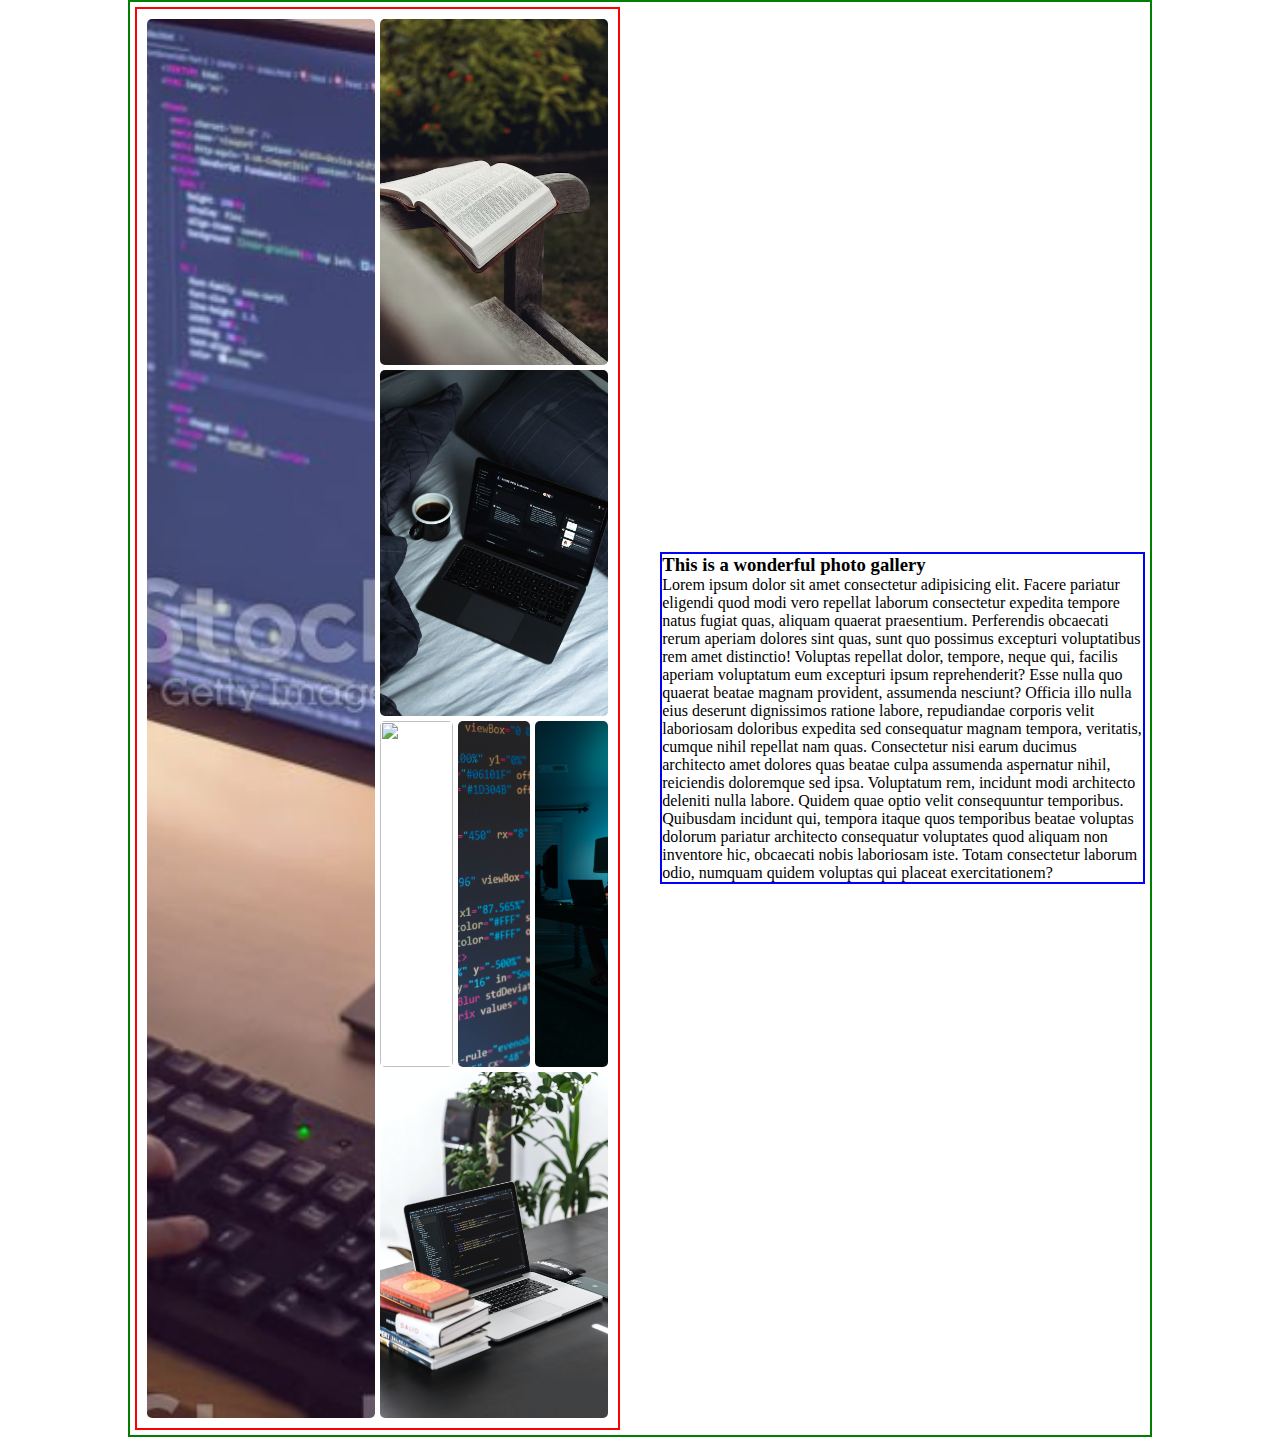
==== index.html @ 0b611788 "first commit" ====
<!DOCTYPE html>
<html lang="en">
<head>
    <meta charset="UTF-8">
    <meta name="viewport" content="width=device-width, initial-scale=1.0">
    <title>Document</title>
    <!-- Connect to the css -->
    <link rel="stylesheet" href="styles/flex_grid.css">

   
</head>
<body>
    <section class="container">
        <div class="image-container">
          <div class="grid-item-1">
            <img src="images/programming/codin2.jpg" alt="">
          </div>
          <div class="grid-item-2">
            <img src="images/programming/coding3.jpg" alt="">

          </div>
          <div class="grid-item-3">
            <img src="images/programming/coding4.jpg" alt="">
          </div>
          <div class="grid-item-4">
            <img src="images/programming/coding5.jpg" alt="">
          </div>
          <div class="grid-item-5">
            <img src="images/programming/coding6.jpg" alt="">
          </div>
          <div class="grid-item-6">
            <img src="images/programming/coding7.jpg" alt="">
          </div>
          <div class="grid-item-7">
            <img src="images/programming/coding8.jpg" alt="">
          </div>
        </div>

        <div class="text-container">
            <h3>This is a wonderful photo gallery</h3>
            <p>Lorem ipsum dolor sit amet consectetur adipisicing elit. Facere pariatur eligendi quod modi vero repellat laborum consectetur expedita tempore natus fugiat quas, aliquam quaerat praesentium. Perferendis obcaecati rerum aperiam dolores sint quas, sunt quo possimus excepturi voluptatibus rem amet distinctio! Voluptas repellat dolor, tempore, neque qui, facilis aperiam voluptatum eum excepturi ipsum reprehenderit? Esse nulla quo quaerat beatae magnam provident, assumenda nesciunt? Officia illo nulla eius deserunt dignissimos ratione labore, repudiandae corporis velit laboriosam doloribus expedita sed consequatur magnam tempora, veritatis, cumque nihil repellat nam quas. Consectetur nisi earum ducimus architecto amet dolores quas beatae culpa assumenda aspernatur nihil, reiciendis doloremque sed ipsa. Voluptatum rem, incidunt modi architecto deleniti nulla labore. Quidem quae optio velit consequuntur temporibus. Quibusdam incidunt qui, tempora itaque quos temporibus beatae voluptas dolorum pariatur architecto consequatur voluptates quod aliquam non inventore hic, obcaecati nobis laboriosam iste. Totam consectetur laborum odio, numquam quidem voluptas qui placeat exercitationem?</p>

        </div>



    </section>
    
</body>
</html>
---- styles/flex_grid.css ----
*{
    margin: 0;
    padding: 0; 
    box-sizing: border-box;
}

.container{
    border: 2px solid green;
    width: 80%;
    margin: 0 auto;
    padding: 5px;
    display: flex;
    justify-content: space-between;
    align-items: center;

 /* or, we can use this--- margin-left: auto;
    margin-right: auto; */
  
}

/* image container related styles */

.image-container{
    border: 2px solid red;   
    width: 48%;
    display: grid;
    gap: 5px;
    grid-template-columns: repeat(12,1fr);
    grid-template-rows: repeat(4,1fr);
    padding: 10px;

}
.image-container img{
    width: 100%;
    object-fit: cover;
    height: 100%;
    border-radius: 5px;
}



.grid-item-1{
    grid-column: 1/span 6;
    grid-row: 1/span 4;
}
.grid-item-2{
    
    grid-column: 7/span 6;
    grid-row: 1/span 1;   

}
.grid-item-3{
    
    grid-column: 7/span 6;
    grid-row: 2/span 1;
}
.grid-item-4{
   
    grid-column: 7/span 2;
    grid-row: 3/span 1;
}
.grid-item-5{
   
    grid-column: 9/span 2;
    grid-row: 3/span 1;
}
.grid-item-6{
   
    grid-column: 11/span 2;
    grid-row: 3/span 1;
}
.grid-item-7{
   
    grid-column: 7/span 6;
    grid-row: 4/span 1;
}




/* text container related styles */

.text-container{
    border: 2px solid blue;
    width: 48%;

}
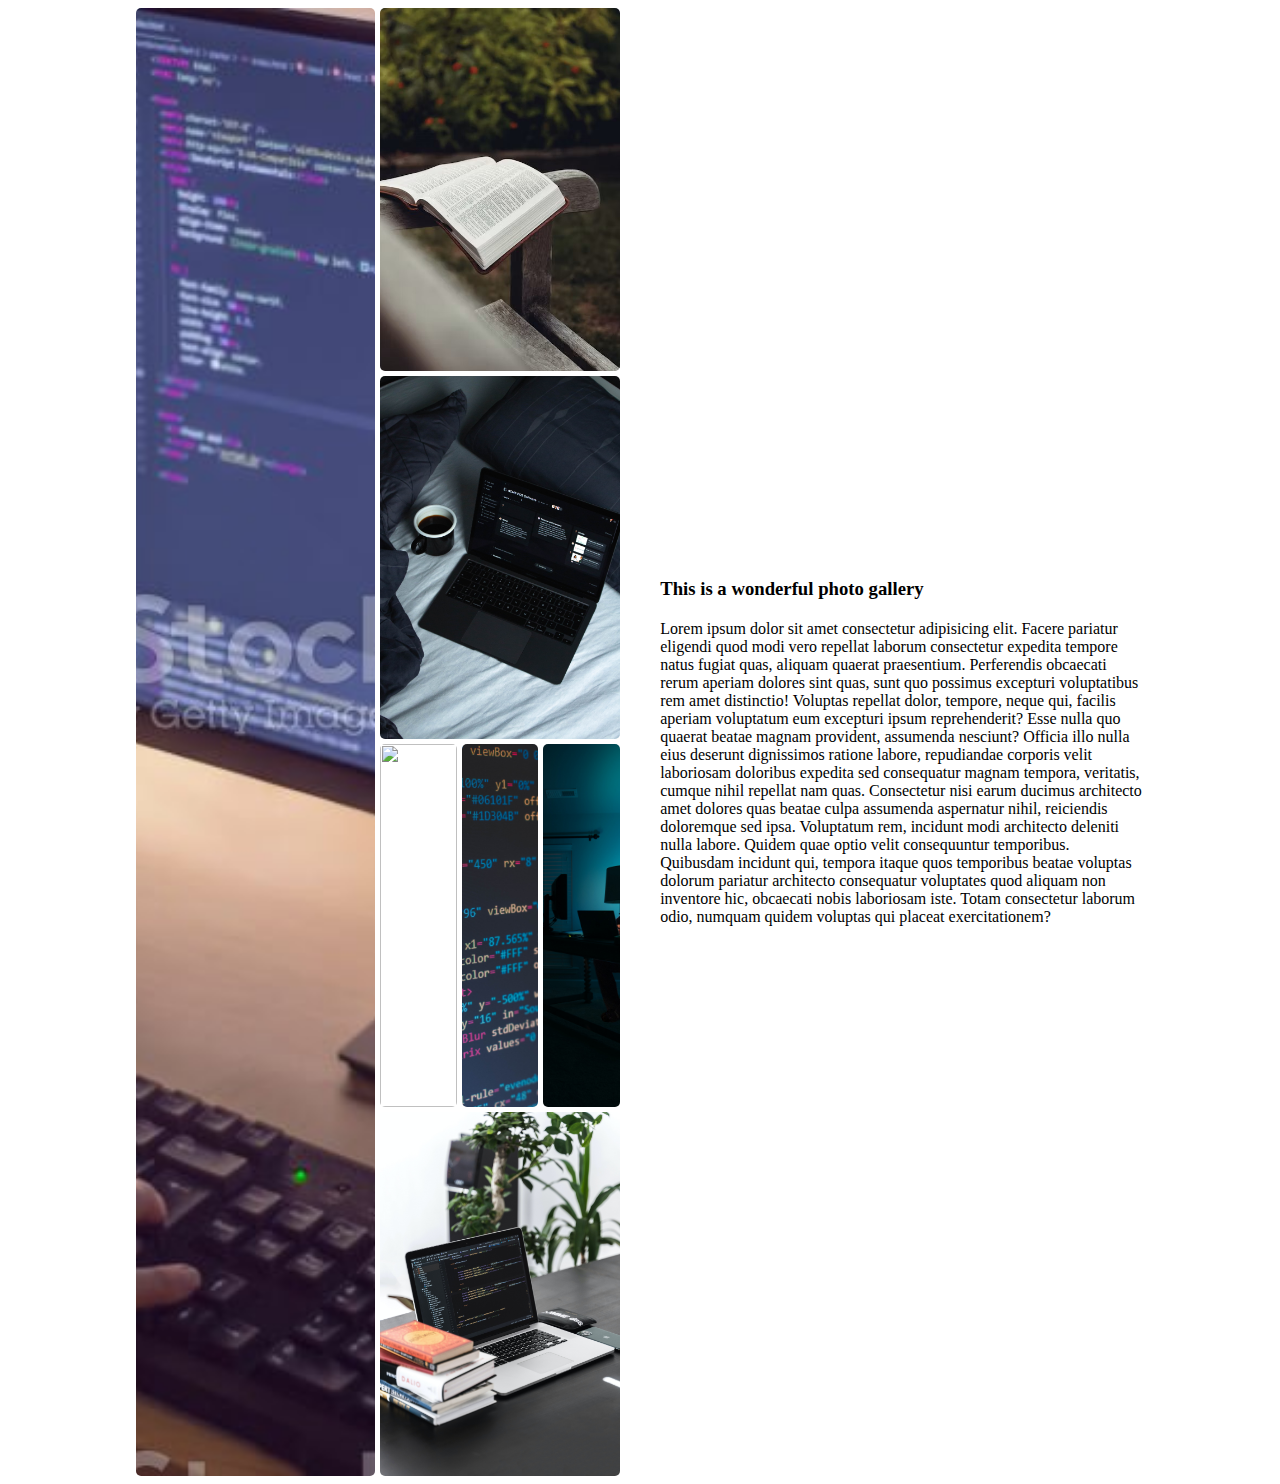
==== commit d73e5f3d: "finally finished all the section responsive for small devices" ====
--- a/index.html
+++ b/index.html
@@ -10,41 +10,51 @@
    
 </head>
 <body>
-    <section class="container">
-        <div class="image-container">
-          <div class="grid-item-1">
-            <img src="images/programming/codin2.jpg" alt="">
-          </div>
-          <div class="grid-item-2">
-            <img src="images/programming/coding3.jpg" alt="">
+    <header>
 
-          </div>
-          <div class="grid-item-3">
-            <img src="images/programming/coding4.jpg" alt="">
-          </div>
-          <div class="grid-item-4">
-            <img src="images/programming/coding5.jpg" alt="">
-          </div>
-          <div class="grid-item-5">
-            <img src="images/programming/coding6.jpg" alt="">
-          </div>
-          <div class="grid-item-6">
-            <img src="images/programming/coding7.jpg" alt="">
-          </div>
-          <div class="grid-item-7">
-            <img src="images/programming/coding8.jpg" alt="">
-          </div>
-        </div>
+    </header>
+    <main>
+        <section class="container">
+            <!-- image container -->
+            <div class="image-container">
+              <div class="grid-item-1">
+                <img src="images/programming/codin2.jpg" alt="">
+              </div>
+              <div class="grid-item-2">
+                <img src="images/programming/coding3.jpg" alt="">
+    
+              </div>
+              <div class="grid-item-3">
+                <img src="images/programming/coding4.jpg" alt="">
+              </div>
+              <div class="grid-item-4">
+                <img src="images/programming/coding5.jpg" alt="">
+              </div>
+              <div class="grid-item-5">
+                <img src="images/programming/coding6.jpg" alt="">
+              </div>
+              <div class="grid-item-6">
+                <img src="images/programming/coding7.jpg" alt="">
+              </div>
+              <div class="grid-item-7">
+                <img src="images/programming/coding8.jpg" alt="">
+              </div>
+            </div>
+    
+             <!-- text container -->
+            <div class="text-container">
+                <h3>This is a wonderful photo gallery</h3>
+                <p>Lorem ipsum dolor sit amet consectetur adipisicing elit. Facere pariatur eligendi quod modi vero repellat laborum consectetur expedita tempore natus fugiat quas, aliquam quaerat praesentium. Perferendis obcaecati rerum aperiam dolores sint quas, sunt quo possimus excepturi voluptatibus rem amet distinctio! Voluptas repellat dolor, tempore, neque qui, facilis aperiam voluptatum eum excepturi ipsum reprehenderit? Esse nulla quo quaerat beatae magnam provident, assumenda nesciunt? Officia illo nulla eius deserunt dignissimos ratione labore, repudiandae corporis velit laboriosam doloribus expedita sed consequatur magnam tempora, veritatis, cumque nihil repellat nam quas. Consectetur nisi earum ducimus architecto amet dolores quas beatae culpa assumenda aspernatur nihil, reiciendis doloremque sed ipsa. Voluptatum rem, incidunt modi architecto deleniti nulla labore. Quidem quae optio velit consequuntur temporibus. Quibusdam incidunt qui, tempora itaque quos temporibus beatae voluptas dolorum pariatur architecto consequatur voluptates quod aliquam non inventore hic, obcaecati nobis laboriosam iste. Totam consectetur laborum odio, numquam quidem voluptas qui placeat exercitationem?</p>
+    
+            </div>
+        </section>
 
-        <div class="text-container">
-            <h3>This is a wonderful photo gallery</h3>
-            <p>Lorem ipsum dolor sit amet consectetur adipisicing elit. Facere pariatur eligendi quod modi vero repellat laborum consectetur expedita tempore natus fugiat quas, aliquam quaerat praesentium. Perferendis obcaecati rerum aperiam dolores sint quas, sunt quo possimus excepturi voluptatibus rem amet distinctio! Voluptas repellat dolor, tempore, neque qui, facilis aperiam voluptatum eum excepturi ipsum reprehenderit? Esse nulla quo quaerat beatae magnam provident, assumenda nesciunt? Officia illo nulla eius deserunt dignissimos ratione labore, repudiandae corporis velit laboriosam doloribus expedita sed consequatur magnam tempora, veritatis, cumque nihil repellat nam quas. Consectetur nisi earum ducimus architecto amet dolores quas beatae culpa assumenda aspernatur nihil, reiciendis doloremque sed ipsa. Voluptatum rem, incidunt modi architecto deleniti nulla labore. Quidem quae optio velit consequuntur temporibus. Quibusdam incidunt qui, tempora itaque quos temporibus beatae voluptas dolorum pariatur architecto consequatur voluptates quod aliquam non inventore hic, obcaecati nobis laboriosam iste. Totam consectetur laborum odio, numquam quidem voluptas qui placeat exercitationem?</p>
-
-        </div>
+    </main>
+    
 
 
 
-    </section>
+
     
 </body>
 </html>--- a/styles/flex_grid.css
+++ b/styles/flex_grid.css
@@ -3,13 +3,19 @@
     margin: 0;
     padding: 0; 
     box-sizing: border-box;
+    
 }
 
+
+
+
+/* Main section related styles */
+
 .container{
-    border: 2px solid green;
+    /* border: 2px solid green; */
     width: 80%;
     margin: 0 auto;
-    padding: 5px;
+    padding: 8px;
     display: flex;
     justify-content: space-between;
     align-items: center;
@@ -19,17 +25,28 @@
   
 }
 
+/* text container related styles */
+
+.text-container{
+    /* border: 2px solid blue; */
+    width: 48%;
+}
+.text-container *{
+    margin-top: 20px;
+}
+
+
+
 /* image container related styles */
 
 .image-container{
-    border: 2px solid red;   
+    /* border: 2px solid red;    */
     width: 48%;
     display: grid;
     gap: 5px;
     grid-template-columns: repeat(12,1fr);
     grid-template-rows: repeat(4,1fr);
-    padding: 10px;
-
+    /* padding: 10px; */
 }
 .image-container img{
     width: 100%;
@@ -37,8 +54,6 @@
     height: 100%;
     border-radius: 5px;
 }
-
-
 
 .grid-item-1{
     grid-column: 1/span 6;
@@ -79,12 +94,71 @@
 
 
 
-/* text container related styles */
 
-.text-container{
-    border: 2px solid blue;
-    width: 48%;
 
+
+
+/* footer related styles */
+
+
+
+
+
+/* for responsive smaller devices */
+
+/* Responsive for small devices */
+@media screen and (max-width: 576px) {
+    .container{
+        flex-direction: column;
+        width: 90%;
+    }
+    .image-container{
+        grid-template-columns: repeat(1,1fr);
+        grid-template-rows: repeat(7,1fr);
+        width: 100%;
+    }
+    .text-container{
+        width: 100%;
+    }
+    
+    
+.grid-item-1{
+    grid-column: 1/span 1;
+    grid-row: 1/span 1;   
+}
+.grid-item-2{
+    
+    grid-column: 1/span 1;
+    grid-row: 2/span 1;
+
+}
+.grid-item-3{
+    
+    grid-column: 1/span 1;
+    grid-row: 3/span 1; 
+}
+.grid-item-4{
+   
+    grid-column: 1/span 1;
+    grid-row: 4/span 1;  
+}
+.grid-item-5{
+   
+    grid-column: 1/span 1;
+    grid-row: 5/span 1;  
+}
+.grid-item-6{
+   
+    grid-column: 1/span 1;
+    grid-row: 6/span 1;    
+}
+.grid-item-7{
+   
+    grid-column: 1/span 1;
+    grid-row: 7/span 1;  
+}
+
+    
 }
 
 
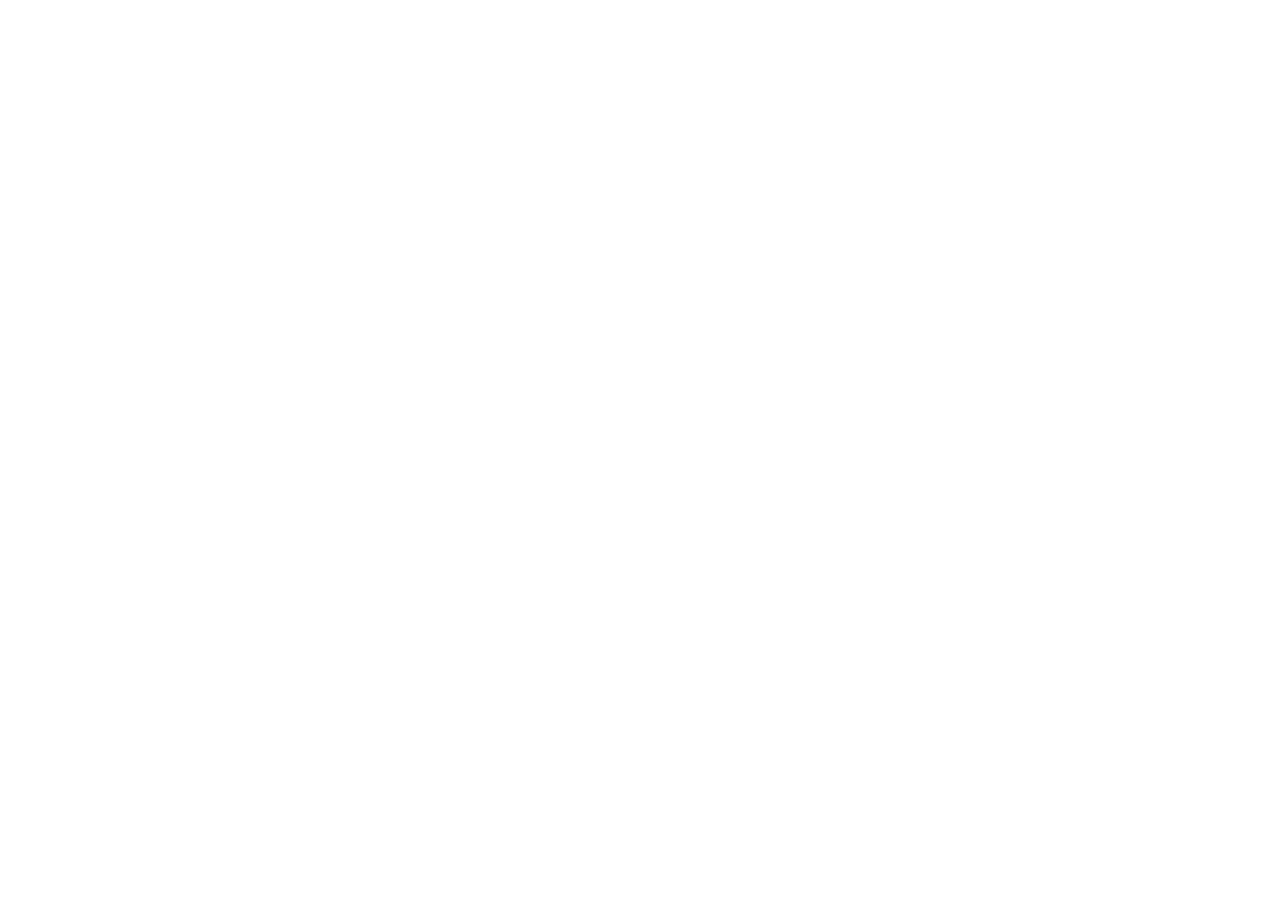
==== commit a663873a: "added footer html and css different way for responsive footer but responsive not done yet" ====
--- a/index.html
+++ b/index.html
@@ -3,9 +3,11 @@
 <head>
     <meta charset="UTF-8">
     <meta name="viewport" content="width=device-width, initial-scale=1.0">
-    <title>Document</title>
+    <title>Conceptual one about responsive</title>
     <!-- Connect to the css -->
     <link rel="stylesheet" href="styles/flex_grid.css">
+
+    
 
    
 </head>
@@ -14,7 +16,7 @@
 
     </header>
     <main>
-        <section class="container">
+        <section class="container hide">
             <!-- image container -->
             <div class="image-container">
               <div class="grid-item-1">
--- a/styles/flex_grid.css
+++ b/styles/flex_grid.css
@@ -5,6 +5,7 @@
     box-sizing: border-box;
     
 }
+
 
 
 
@@ -98,13 +99,12 @@
 
 
 
-/* footer related styles */
-
-
-
 
 
 /* for responsive smaller devices */
+.hide{
+    display: none;
+}
 
 /* Responsive for small devices */
 @media screen and (max-width: 576px) {
